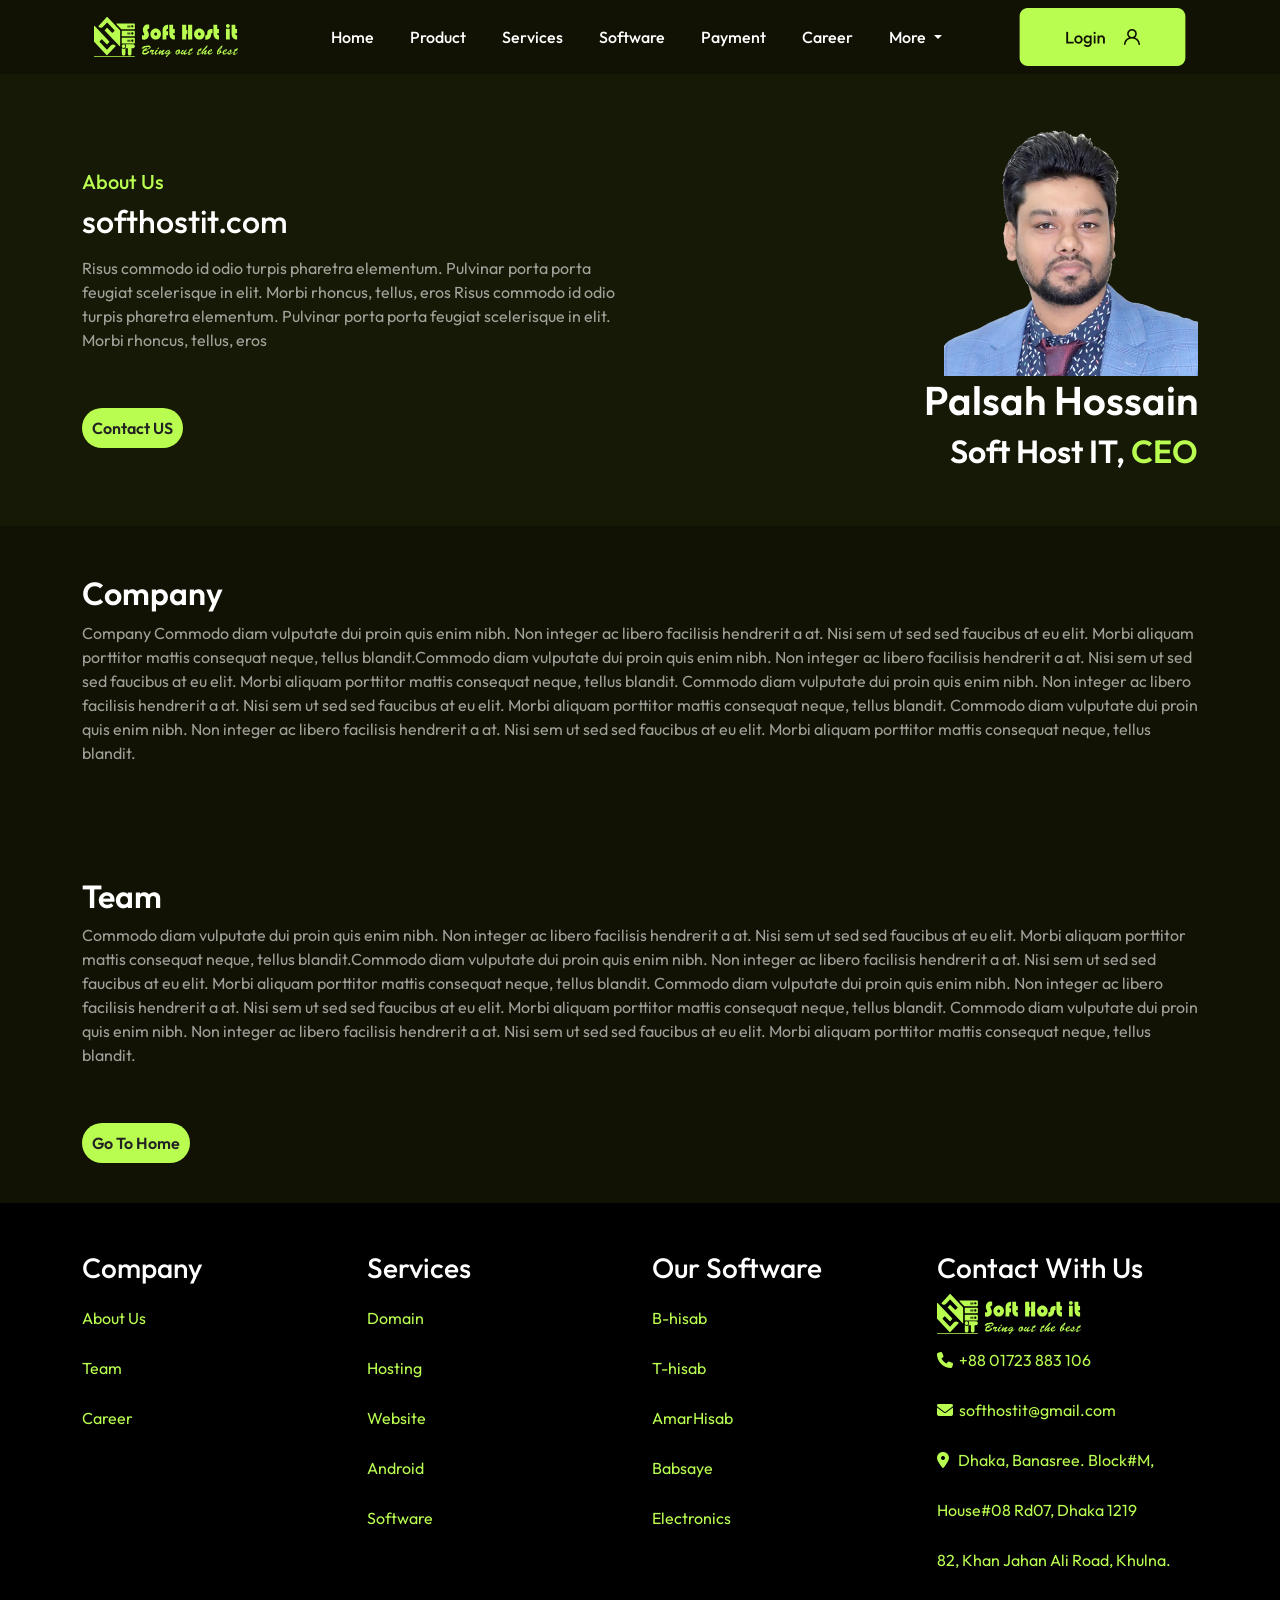
==== about.html @ 69c4471f "design changed" ====
<!doctype html>
<html lang="en">

<head>
    <meta charset="utf-8">
    <!-- ==== Favicons ==== -->
    <link rel="shortcut icon" href="favicon.png" type="image/x-icon">
    <link rel="icon" href="images/favicon.png" type="image/x-icon">
    <title>Soft Host IT | Domain Registration, & Web Hosting, Online Accounting Software, Website Design & Development, Web App Development Services, POS Software</title>
    <meta http-equiv="X-UA-Compatible" content="IE=edge">
    <meta name="viewport" content="width=device-width, initial-scale=1, user-scalable=no">
    <meta name="description" content="Domain Registration, & Web Hosting, Online business Accounting Billing Inventory Software, Web Design & Development, Web Application Development, Doamin Registration, cheap best web hosting service, POS Software" />
    <meta name="author" content="Soft Host IT, POS Software" />
    <link href="https://cdn.jsdelivr.net/npm/bootstrap@5.3.3/dist/css/bootstrap.min.css" rel="stylesheet">
    <link rel="stylesheet" href="https://cdnjs.cloudflare.com/ajax/libs/font-awesome/6.5.2/css/all.min.css" />
    <link rel="stylesheet" href="css/style.css">
</head>

<body>
    <div class="header" id="header">
        <div class="container">
            <!-- ====================== Navbar ====================== -->
            <nav class="navbar navbar-expand-lg bg-body-tertiary ">
                <div class="container-fluid">
                    <a class="navbar-brand" href="index.html" title="Domain Registration, & Web Hosting, Online business Accounting Billing Inventory Software, Web Design & Development, Web Application Development, Doamin Registration, cheap best web hosting service, POS Software">
                        <img src="images/soft-hoost-it-logo.svg" title="Domain Registration, & Web Hosting, Online business Accounting Billing Inventory Software, Web Design & Development, Web Application Development, Doamin Registration, cheap best web hosting service, POS Software" 
                        alt="Domain Registration, & Web Hosting, Online business Accounting Billing Inventory Software, Web Design & Development, Web Application Development, Doamin Registration, cheap best web hosting service, POS Software">
                    </a>
                    <button class="navbar-toggler" type="button" data-bs-toggle="collapse" data-bs-target="#navbarSupportedContent" aria-controls="navbarSupportedContent" aria-expanded="false" aria-label="Toggle navigation">
                        <span class="navbar-toggler-icon"></span>
                    </button>
                    <div class="collapse navbar-collapse" id="navbarSupportedContent">
                        <ul class="navbar-nav mx-auto mb-2 mb-lg-0">
                            <li class="nav-item">
                                <a class="nav-link active" aria-current="page" href="index.html">Home</a>
                            </li>
                            <li class="nav-item">
                                <a class="nav-link" href="#product">Product</a>
                            </li>
                            <li class="nav-item">
                                <a class="nav-link" href="#services">Services</a>
                            </li>
                            <li class="nav-item">
                                <a class="nav-link" href="#">Software</a>
                            </li>
                            <li class="nav-item">
                                <a class="nav-link" href="#">Payment</a>
                            </li>
                            <li class="nav-item">
                                <a class="nav-link" href="#">Career</a>
                            </li>
                            <li class="nav-item dropdown">
                                <a class="nav-link dropdown-toggle" href="#" role="button" data-bs-toggle="dropdown" aria-expanded="false">
                                  More
                                </a>
                                <ul class="dropdown-menu">
                                  <li><a class="dropdown-item" href="about.html">About Us</a></li>
                                  <li><hr class="dropdown-divider"></li>
                                  <li><a class="dropdown-item" href="#">Contact Us</a></li>
                                </ul>
                              </li>
                        </ul>
                        <button type="button" class="header-login-btn"><img src="images/header/Login-buttons.png" alt=""></button>
                    </div>
                </div>
            </nav>
        </div>
    </div>
  
    <!-- ====================== About ====================== -->
    <div class="about py-5" id="about">
        <div class="container">
            <div class="row">
                <div class="col-md-6">
                    <h5 class="mt-5">About Us</h5>
                    <h2 class="text-white">softhostit.com</h2>
                    <p class="mt-3">Risus commodo id odio turpis pharetra elementum. Pulvinar porta porta feugiat scelerisque in elit. Morbi rhoncus,
                         tellus, eros Risus commodo id odio turpis pharetra elementum. 
                         Pulvinar porta porta feugiat scelerisque in elit. Morbi rhoncus, tellus, eros </p><br><br>
                    <a href="contact.html">Contact US</a>
                </div>
                <div class="col-md-6" style="text-align: right;">
                    <img src="images/ceo.png" alt="">
                    <h1 class="text-white f-600">Palsah Hossain</h1>
                    <h2 class="text-white f-600">Soft Host IT, <span style="color: #B9FD50;">CEO</span></h2>
                </div>
            </div>
        </div>
    </div>

    <!-- ====================== Company ====================== -->
     <div class="company py-5" style="background-color: #111204;">
        <div class="container">
            <h2 class="text-white f-600">Company</h2>
            <p class="text-white" style="opacity: 60%;">Company
                Commodo diam vulputate dui proin quis enim nibh. Non integer ac libero facilisis hendrerit a at. Nisi sem ut sed sed faucibus at eu elit. Morbi aliquam porttitor mattis consequat neque, tellus blandit.Commodo diam vulputate dui proin quis enim nibh. Non integer ac libero facilisis hendrerit a at. Nisi sem ut sed sed faucibus at eu elit. Morbi aliquam porttitor mattis consequat neque, tellus blandit. Commodo diam vulputate dui proin quis enim nibh. Non integer ac libero facilisis hendrerit a at. Nisi sem ut sed sed faucibus at eu elit. Morbi aliquam porttitor mattis consequat neque, tellus blandit. Commodo diam vulputate dui proin quis enim nibh. Non integer ac libero facilisis hendrerit a at. Nisi sem ut sed sed faucibus at eu elit. Morbi aliquam porttitor mattis consequat neque, tellus blandit.  </p>
        </div>
     </div>

      <!-- ====================== Team ====================== -->
      <div class="team py-5" style="background-color: #111204;">
        <div class="container">
            <h2 class="text-white f-600">Team</h2>
            <p class="text-white" style="opacity: 60%;">Commodo diam vulputate dui proin quis enim nibh. Non integer ac libero facilisis hendrerit a at. Nisi sem ut sed sed faucibus at eu elit. Morbi aliquam porttitor mattis consequat neque, tellus blandit.Commodo diam vulputate dui proin quis enim nibh. Non integer ac libero facilisis hendrerit a at. Nisi sem ut sed sed faucibus at eu elit. Morbi aliquam porttitor mattis consequat neque, tellus blandit. Commodo diam vulputate dui proin quis enim nibh. Non integer ac libero facilisis hendrerit a at. Nisi sem ut sed sed faucibus at eu elit. Morbi aliquam porttitor mattis consequat neque, tellus blandit. Commodo diam vulputate dui proin quis enim nibh. Non integer ac libero facilisis hendrerit a at. Nisi sem ut sed sed faucibus at eu elit. Morbi aliquam porttitor mattis consequat neque, tellus blandit.   </p>
            <br><br>
            <a href="index.html" class="gotohome">Go To Home</a>
        </div>
     </div>

      <!-- ============================= Footer start ============================= -->
       <footer id="footer" class="footer py-5">
        <div class="container">
            <div class="row">
                <div class="col-md-3 col-6">
                    <h3 class="text-white">Company</h3>
                    <ul>
                        <li><a href="#">About Us</a></li>
                        <li><a href="#">Team</a></li>
                        <li><a href="#">Career</a></li>
                    </ul>
                </div>
                <div class="col-md-3 col-6">
                    <h3 class="text-white">Services</h3>
                    <ul>
                        <li><a href="#">Domain</a></li>
                        <li><a href="#">Hosting</a></li>
                        <li><a href="#">Website</a></li>
                        <li><a href="#">Android</a></li>
                        <li><a href="#">Software</a></li>
                    </ul>
                </div>
                <div class="col-md-3 col-6">
                    <h3 class="text-white">Our Software</h3>
                    <ul>
                        <li><a href="#">B-hisab</a></li>
                        <li><a href="#">T-hisab</a></li>
                        <li><a href="#">AmarHisab</a></li>
                        <li><a href="#">Babsaye</a></li>
                        <li><a href="#">Electronics</a></li>
                    </ul>
                </div>
                <div class="col-md-3 col-6">
                    <h3 class="text-white">Contact With Us</h3>
                    <img src="images/soft-hoost-it-logo.svg" alt="">
                    <ul>
                        <li><a href="#"><i class="fa-solid fa-phone"></i>&nbsp; +88 01723 883 106</a></li>
                        <li><a href="mailto:softhostit@gmail.com"><i class="fa-solid fa-envelope"></i>&nbsp; softhostit@gmail.com</a></li>
                        <li>
                            <a href="#">
                                <i class="fa-solid fa-location-dot"></i> &nbsp;
                                Dhaka, Banasree. Block#M, House#08 Rd07, Dhaka 1219<br>
                                82, Khan Jahan Ali Road, Khulna.
                            </a>
                    </li>
                    </ul>
                </div>
            </div>
        </div>
       </footer>
    
    <script src="https://cdn.jsdelivr.net/npm/bootstrap@5.3.3/dist/js/bootstrap.bundle.min.js"></script>
    <script src="https://cdnjs.cloudflare.com/ajax/libs/jquery/3.7.1/jquery.min.js"></script>
    <script src="js/script.js"></script>
    <script>
        $(document).ready(function(){
            $(".search-box, .search-input").on('focus', function(){
                $(".search-input").attr("placeholder", "");
            });
            $(".search-box, .search-input").on('focusout', function(){
                $(".search-input").attr("placeholder", "Search your domain...");
            });
            $("h1, h2, h3, h4, h5, h6, p, a").attr('title', 'Domain Registration, & Web Hosting, Online business Accounting Billing Inventory Software, Web Design & Development, Web Application Development, Doamin Registration, cheap best web hosting service, POS Software');
            $("img").attr('title', 'Domain Registration, & Web Hosting, Online business Accounting Billing Inventory Software, Web Design & Development, Web Application Development, Doamin Registration, cheap best web hosting service, POS Software');
            $("img").attr('alt', 'Domain Registration, & Web Hosting, Online business Accounting Billing Inventory Software, Web Design & Development, Web Application Development, Doamin Registration, cheap best web hosting service, POS Software');
        });

    </script>
</body>

</html>
---- css/style.css ----
@import url('https://fonts.googleapis.com/css2?family=Outfit:wght@100..900&display=swap');
.f-500{
    font-weight: 500 !important;
}
.f-600{
    font-weight: 600 !important;
}
.f-700{
    font-weight: 700 !important;
}
.f-800{
    font-weight: 800 !important;
}
.f-900{
    font-weight: 900 !important;
}
html{
    scroll-behavior: smooth;
}
* {
    margin: 0;
    padding: 0;
    box-sizing: border-box;
    font-family: "Outfit", sans-serif;
}
.navbar {
    background: transparent !important;
}
.navbar .navbar-nav .nav-item .nav-link {
    color: #fff !important;
    font-family: "Outfit", sans-serif;
    font-optical-sizing: auto;
    font-weight: 500;
    font-style: normal;
}
.navbar .navbar-nav .nav-item {
    padding: 0 10px;
}
.header {
    background-color: #111204;
    background-image: url("../images/header/background.png");
    background-repeat: no-repeat;
    background-position: center;
    background-size: cover;
    height: auto; 
}
.overlay-image {
    position: absolute;
    top: 0;
    left: 0;
    z-index: 0; /* Ensure overlay-image has lower z-index */
    background-repeat: no-repeat;
    background-position: center;
    background-size: cover;
    height: 100vh;
    width: 100%;
}
.header-login-btn {
    background: transparent;
    border: none;
    box-shadow: none;
}

/* banner section */
.header-banner .heading h1 {
    font-size: 70px;
    font-weight: 700;
    color: #fff;
}
.header-banner {
    margin-top: 150px;
}


.header-banner .heading h1 span {
    color: #B9FD50 !important;
}
.header-banner .heading h2 span {
    color: #B9FD50 !important;
}
.header-banner p {
    color: #fff;
    font-size: 24px;
    font-weight: 400;
    line-height: 36px;
    margin-top: 10px;
}
.header-line-text {
    font-size: 16px !important;
    line-height: 24px;
    font-weight: 400;
    color: #fff;
    text-align: center;
    text-transform: uppercase;
}
.header-software {
    background-color: #222222;
    padding: 10px;
    border-radius: 20px;
}
.header-software img {
    filter: grayscale(1000%);
    width: 70px;
    transition: 0.5s;
}
.header-software img:hover {
    transform: scale(1.3);
    filter: grayscale(0%);
}

/* domain */
.domain h1{
    margin-top: 40px;
    font-weight: 600;
    font-size: 36px;
}
.domain-list{
    display: block;
    margin: auto;
    max-width: 800px;
    margin-top: 20px
}
.domain-list ul li {
    list-style: none;
    float: left;
    text-align: center;
    width: 185px;
    font-size: 24px;
    color: #fff;
    font-weight: 600;
    border-right: 1px solid #B9FD50;
}
.domain-list ul li span {
    display: block;
    font-size: 20px;
    font-weight: 600;
    color: #B9FD50;
}

/* how-we-work */
.how-we-work span{
    text-transform: uppercase;
    font-weight: 600;
    color: #B9FD50;
}
.how-we-work h3{
    color: #fff;
    font-size: 55px;
}
.how-we-work p{
    color: #fff;
    margin-top: 30px;
    font-size: 29px;
}
.how-we-work a{
    background-color: #B9FD50;
    font-weight: 600;
    text-decoration: none;
    padding: 15px 30px;
    border-radius: 8px;
    margin-top: 10px;
}
/* Our Work ========================= */
.our-work .title{
    font-weight: 700;
    font-size: 50px;
}
.our-work p{
    font-weight: 600;
}
.load-more-btn{
    padding: 12px 20px;
    background: #fff;
    border: 1px solid #ccc;
    border-radius: 10px;
    margin-top: 10px;
    display: block;
    margin: auto;
}

/* Services ======================================= */
.services{
    background-color: #111204;
}
.services ul{
    display: block;
}
.services ul li{
    list-style: none;
    display: inline;
    padding: 10px;
    border-radius: 8px;
    margin-left: 10px;
    background-color: #B9FD50;
    font-weight: 600;
    line-height: 50px;
}
.service-load-more-btn{
    background: transparent;
    border: 0; 
    color: #fff;
}
.service-load-more-btn i{
    color: #B9FD50;
}
.benifits span{
    color: #B9FD50;
    font-weight: 600;
}
.benifits h1{
    color: #fff;
    font-size: 50px;
    font-weight: 600;
}
.benifits p{
    margin-top: 15px;
    color: #fff;
    font-size: 24px;
}
.benifits a{
    background-color: #B9FD50;
    font-weight: 600;
    text-decoration: none;
    padding: 15px 30px;
    border-radius: 8px;
    margin-top: 10px;
}

/* domain search ======================== */
.search-box {
    position: absolute;
    left: 50%;
    transform: translate(-50%);
    height: 60px;
    background: #B9FD50;
    line-height: 40px;
    padding: 10px;
    border-radius: 60px;
    transition: all 0.3s ease;
    max-width: 90%;
    box-sizing: border-box;
}

.search-input {
    background: #B9FD50;
    color: #222;
    font-weight: 600;
    outline: none;
    border: none;
    line-height: 40px;
    width: 240px;
    float: left;
    font-size: 14px;
    transition: 0.7s ease;
    font-family: sans-serif;
    box-sizing: border-box;
}

.search-btn {
    display: flex;
    justify-content: center;
    align-items: center;
    text-decoration: none;
    background: #B9FD50;
    padding: 12px;
    border-radius: 50%;
    float: right;
    color: #ff5722;
    transition: 0.4s ease;
}

.search-input::placeholder {
    color: #222;
    font-weight: 600;
}

.search-box:hover > .search-input,
.search-input:focus {
    width: 400px;
    margin: 0 8px;
}

.search-box:hover > .search-btn,
.search-input:focus + .search-btn {
    background: #fff;
}



.product .card {
    background: #F9F9F9;
    border-radius: 30px;     
    box-shadow: 0px 2.93px 5.86px 0px #0000000D;
    border: none !important;
}
.product .card p{
    font-size: 12px;
}

.carousel-control-prev,
.carousel-control-next {
  top: 50%;
  transform: translateY(-50%);
  width: 5%;
}

.carousel-control-prev {
  left: -10%;
}

.carousel-control-next {
    right: -10%;
}

.carousel-control-prev-icon,
.carousel-control-next-icon {
  background-color: black; 
  background-image: none; 
  border-radius: 50%;
  width: 50px;
  height: 50px;
  line-height: 50px;
}



.pricing-list{
    background-color: #111204;
}
.pricing-list .top-heading{
    text-align: center;
    display: block;
    font-weight: 600;
    text-transform: uppercase;
    color: #B9FD50;
}
.pricing-list .card{
    background: #222222;
    border: 1px solid #B9FD50;
}
.pricing-list .card .card-body p{
    color: #ccc;
    font-size: 14px;
}
.pricing-list .popular{
    background-color: #B9FD50;
    padding: 10px;
    text-align: center;
    font-weight: 600;
    display: inline;
    float: right;
    border-radius: 10px;
}
.pricing-list .vest-value{
    background-color: #fff;
    color: #222;
    padding: 10px;
    text-align: center;
    font-weight: 600;
    display: inline;
    float: right;
    border-radius: 10px;
}
.pricing-list .price-amount{
    color: #B9FD50;
    font-weight: 600;
    font-size: 35px;
}
.pricing-list ul{
    padding-left: 0 !important;
}
.pricing-list ul li{
    list-style: none;
    color: #fff;
}
.pricing-list hr{
    border-bottom: 1px solid #B9FD50;
}
.pricing-list .click_to_buy{
    background-color: #B9FD50;
    border-radius: 10px;
    padding: 10px;
    text-align: center;
    color: #222;
    font-weight: 600;
    text-decoration: none;
    display: block;
    width: 100%;
    margin-top: 35px;
}

/* About US  */
.about{
    background: #161906;
}
.about h5{
    color: #B9FD50 !important;
}
.about p{
    color: #fff;
    opacity: 60%;
}
.about a{
    background-color: #B9FD50;
    text-decoration: none;
    color: #222;
    font-weight: 600;
    border-radius: 25px;
    padding: 10px;
    text-align: center;
    color: #222;
    font-weight: 600;
    text-decoration: none;
    border: none;
}

.gotohome{
    background-color: #B9FD50;
    text-decoration: none;
    color: #222;
    font-weight: 600;
    border-radius: 25px;
    padding: 10px;
    text-align: center;
    color: #222;
    font-weight: 600;
    text-decoration: none;
    border: none;
}
.login input {
    background-color: transparent;
    text-align: center;
    border: 1px solid #B9FD50;
    color: #B9FD50;
    padding: 10px;
    border-radius: 10px;
    width: 30%;
}
.login input::placeholder {
    color: #B9FD50;
}
.login button {
    width: 30%;
    background-color: #B9FD50;
    text-decoration: none;
    color: #222;
    font-weight: 600;
    border-radius: 10px;
    padding: 10px;
    text-align: center;
    border: none;
    margin-top: 20px;
}

.signup input {
    background-color: transparent;
    text-align: center;
    border: 1px solid #B9FD50;
    color: #B9FD50;
    padding: 10px;
    border-radius: 10px;
    width: 30%;
}
.signup input::placeholder {
    color: #B9FD50;
}
.signup button {
    width: 30%;
    background-color: #B9FD50;
    text-decoration: none;
    color: #222;
    font-weight: 600;
    border-radius: 10px;
    padding: 10px;
    text-align: center;
    border: none;
    margin-top: 20px;
}

  .footer {
    background-color: #000;
    padding: 30px;
  }
  .footer ul{
    padding-left: 0;
  }
  .footer ul li{
    list-style: none;
    line-height: 50px;
  }
  .footer ul li a{
    color: #B9FD50;
    text-decoration: none;
  }
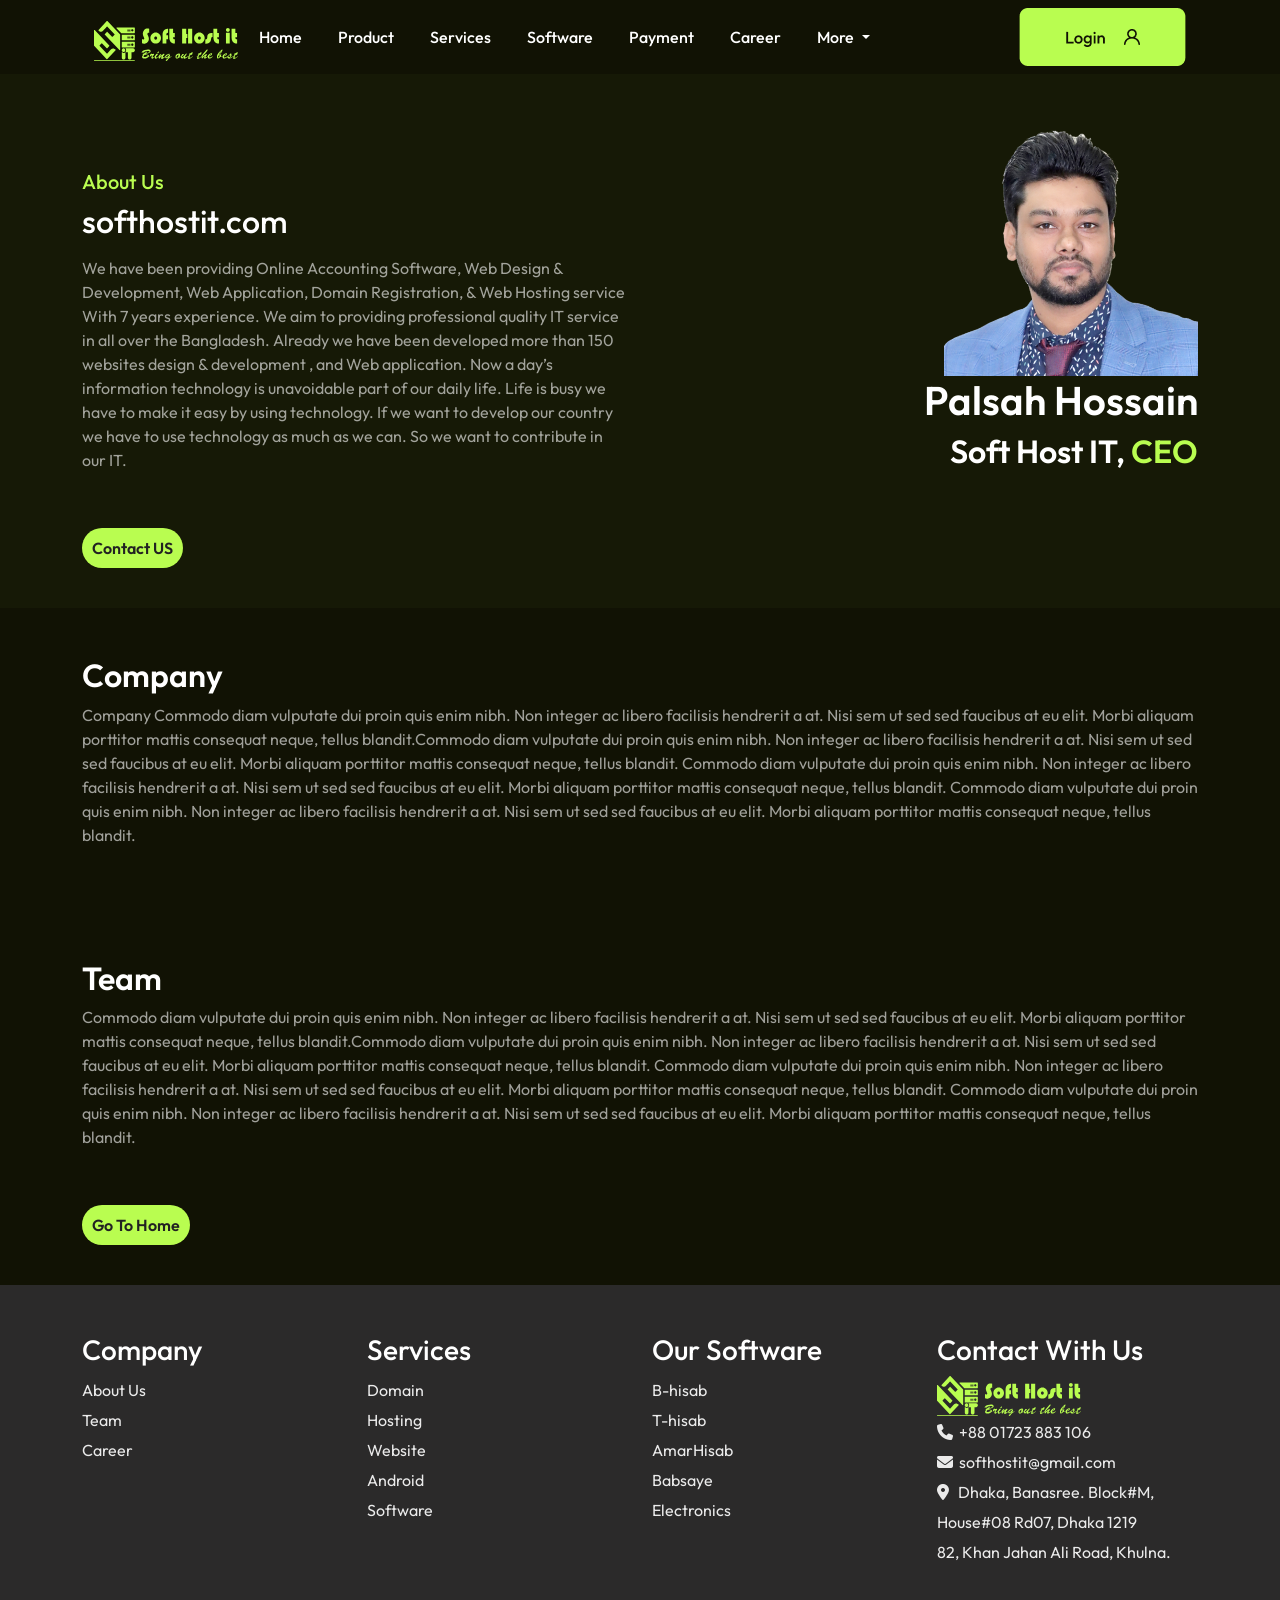
==== commit da83315d: "design changed" ====
--- a/about.html
+++ b/about.html
@@ -74,9 +74,7 @@
                 <div class="col-md-6">
                     <h5 class="mt-5">About Us</h5>
                     <h2 class="text-white">softhostit.com</h2>
-                    <p class="mt-3">Risus commodo id odio turpis pharetra elementum. Pulvinar porta porta feugiat scelerisque in elit. Morbi rhoncus,
-                         tellus, eros Risus commodo id odio turpis pharetra elementum. 
-                         Pulvinar porta porta feugiat scelerisque in elit. Morbi rhoncus, tellus, eros </p><br><br>
+                    <p class="mt-3">We have been providing Online Accounting Software, Web Design & Development, Web Application, Domain Registration, & Web Hosting service With 7 years experience. We aim to providing professional quality IT service in all over the Bangladesh. Already we have been developed more than 150 websites design & development , and Web application. Now a day’s information technology is unavoidable part of our daily life. Life is busy we have to make it easy by using technology. If we want to develop our country we have to use technology as much as we can. So we want to contribute in our IT.</p><br><br>
                     <a href="contact.html">Contact US</a>
                 </div>
                 <div class="col-md-6" style="text-align: right;">
--- a/css/style.css
+++ b/css/style.css
@@ -1,4 +1,10 @@
 @import url('https://fonts.googleapis.com/css2?family=Outfit:wght@100..900&display=swap');
+:root {
+  --color1: #B9FD50;
+  --color2: #111204;
+  --color10: #B9FD5017;
+}
+
 .f-500{
     font-weight: 500 !important;
 }
@@ -23,8 +29,87 @@
     box-sizing: border-box;
     font-family: "Outfit", sans-serif;
 }
+.backToTopBtn {
+    position: fixed;
+    bottom: 50px;
+    right: 50px;
+    z-index: 1;
+    height: 50px;
+    width: 50px;
+    font-size: 20px;
+    border: none;
+    color: #cccccc;
+    border-radius: 100%;
+    transition: 0.5s;
+    cursor: pointer;
+  }
+  .backToTopBtn:not(:hover) {
+    background: #1f1f1f;
+  }
+  .backToTopBtn:hover {
+    background: #0f0f0f;
+  }
+  .backToTopBtn.active {
+    visibility: visible;
+    opacity: 1;
+    pointer-events: auto;
+  }
+  .backToTopBtn:not(.active) {
+    visibility: hidden;
+    opacity: 0;
+    pointer-events: none;
+  }
+
+  button[onclick="liveChatBtn()"] {
+    position: fixed;
+}
+.typed::after{
+  content: "|";
+  font-size: 150%;
+  line-height: 30px;
+  animation: blink .75s step-end infinite;
+}
+.navbar-brand {
+  position: relative;
+  display: inline-block;
+}
+.navbar-brand img {
+  position: absolute;
+  top: 0;
+  left: 0;
+  margin-top: -12px;
+  transition: opacity 0.5s ease-in-out;
+}
+.navbar-brand img.default {
+  opacity: 1;
+}
+.navbar-brand img.hover {
+  opacity: 0;
+}
+.navbar-brand:hover img.default {
+  opacity: 0;
+}
+.navbar-brand:hover img.hover {
+  opacity: 1;
+}
+
+  
 .navbar {
     background: transparent !important;
+}
+#menu {
+    width: 100%;
+    background-color: var(--color2);
+    position: fixed;
+    top: 0;
+    left: 0; 
+    transition: background-color 0.3s; 
+    z-index: 2020; 
+    height: 80px;  
+}
+.navbar-toggler .fas {
+    color: var(--color1) !important;
+    font-size: 1.5rem;
 }
 .navbar .navbar-nav .nav-item .nav-link {
     color: #fff !important;
@@ -36,8 +121,10 @@
 .navbar .navbar-nav .nav-item {
     padding: 0 10px;
 }
+
+
 .header {
-    background-color: #111204;
+    background-color: var(--color2);
     background-image: url("../images/header/background.png");
     background-repeat: no-repeat;
     background-position: center;
@@ -60,6 +147,12 @@
     border: none;
     box-shadow: none;
 }
+.tech-list-images {
+    display: inline-block;
+    width: 20px; /* You can adjust the initial size as needed */
+    height: 20px; /* You can adjust the initial size as needed */
+    animation: growShrink 2s infinite; /* 2s is the duration of the animation cycle */
+}
 
 /* banner section */
 .header-banner .heading h1 {
@@ -68,15 +161,15 @@
     color: #fff;
 }
 .header-banner {
-    margin-top: 150px;
+    padding-top: 150px;
 }
 
 
 .header-banner .heading h1 span {
-    color: #B9FD50 !important;
+    color: var(--color1) !important;
 }
 .header-banner .heading h2 span {
-    color: #B9FD50 !important;
+    color: var(--color1) !important;
 }
 .header-banner p {
     color: #fff;
@@ -92,10 +185,11 @@
     color: #fff;
     text-align: center;
     text-transform: uppercase;
+    animation: header_line_text_animation 3s  infinite;
 }
 .header-software {
     background-color: #222222;
-    padding: 10px;
+    padding: 20px;
     border-radius: 20px;
 }
 .header-software img {
@@ -128,20 +222,20 @@
     font-size: 24px;
     color: #fff;
     font-weight: 600;
-    border-right: 1px solid #B9FD50;
+    border-right: 1px solid var(--color1);
 }
 .domain-list ul li span {
     display: block;
     font-size: 20px;
     font-weight: 600;
-    color: #B9FD50;
+    color: var(--color1);
 }
 
 /* how-we-work */
 .how-we-work span{
     text-transform: uppercase;
     font-weight: 600;
-    color: #B9FD50;
+    color: var(--color1);
 }
 .how-we-work h3{
     color: #fff;
@@ -153,7 +247,7 @@
     font-size: 29px;
 }
 .how-we-work a{
-    background-color: #B9FD50;
+    background-color: var(--color1);
     font-weight: 600;
     text-decoration: none;
     padding: 15px 30px;
@@ -177,10 +271,35 @@
     display: block;
     margin: auto;
 }
+.our-work .card{
+  border-radius: 20px;
+  border: 0 !important;
+  transition: 0.5s;
+  position: relative;
+}
+.our-work .card:hover{
+  box-shadow: 0 14px 28px rgba(0,0,0,0.25), 0 10px 10px rgba(0,0,0,0.22);
+}
+.our-work .card .card-body{
+  position: absolute;
+  bottom: 0;
+  padding-bottom: 0;
+  color: #fff;
+  background-color: #00000080;
+  border-radius: 0 0 10px 10px;
+  visibility: hidden;
+  transition: visibility 0.5s ease;
+}
+.our-work .card:hover .card-body{
+  visibility: visible;
+}
+.our-work .card-img-top{
+    border-radius: 10px;
+}
 
 /* Services ======================================= */
 .services{
-    background-color: #111204;
+    background-color: var(--color2);
 }
 .services ul{
     display: block;
@@ -191,7 +310,7 @@
     padding: 10px;
     border-radius: 8px;
     margin-left: 10px;
-    background-color: #B9FD50;
+    background-color: var(--color1);
     font-weight: 600;
     line-height: 50px;
 }
@@ -201,10 +320,10 @@
     color: #fff;
 }
 .service-load-more-btn i{
-    color: #B9FD50;
+    color: var(--color1);
 }
 .benifits span{
-    color: #B9FD50;
+    color: var(--color1);
     font-weight: 600;
 }
 .benifits h1{
@@ -218,7 +337,7 @@
     font-size: 24px;
 }
 .benifits a{
-    background-color: #B9FD50;
+    background-color: var(--color1);
     font-weight: 600;
     text-decoration: none;
     padding: 15px 30px;
@@ -232,7 +351,7 @@
     left: 50%;
     transform: translate(-50%);
     height: 60px;
-    background: #B9FD50;
+    background: var(--color1);
     line-height: 40px;
     padding: 10px;
     border-radius: 60px;
@@ -242,7 +361,7 @@
 }
 
 .search-input {
-    background: #B9FD50;
+    background: var(--color1);
     color: #222;
     font-weight: 600;
     outline: none;
@@ -261,7 +380,7 @@
     justify-content: center;
     align-items: center;
     text-decoration: none;
-    background: #B9FD50;
+    background: var(--color1);
     padding: 12px;
     border-radius: 50%;
     float: right;
@@ -295,6 +414,9 @@
 }
 .product .card p{
     font-size: 12px;
+}
+.our-product{
+  background-color: var(--color2);
 }
 
 .carousel-control-prev,
@@ -325,25 +447,25 @@
 
 
 .pricing-list{
-    background-color: #111204;
+    background-color: var(--color2);
 }
 .pricing-list .top-heading{
     text-align: center;
     display: block;
     font-weight: 600;
     text-transform: uppercase;
-    color: #B9FD50;
+    color: var(--color1);
 }
 .pricing-list .card{
     background: #222222;
-    border: 1px solid #B9FD50;
+    border: 1px solid var(--color1);
 }
 .pricing-list .card .card-body p{
     color: #ccc;
     font-size: 14px;
 }
 .pricing-list .popular{
-    background-color: #B9FD50;
+    background-color: var(--color1);
     padding: 10px;
     text-align: center;
     font-weight: 600;
@@ -362,7 +484,7 @@
     border-radius: 10px;
 }
 .pricing-list .price-amount{
-    color: #B9FD50;
+    color: var(--color1);
     font-weight: 600;
     font-size: 35px;
 }
@@ -374,10 +496,10 @@
     color: #fff;
 }
 .pricing-list hr{
-    border-bottom: 1px solid #B9FD50;
+    border-bottom: 1px solid var(--color1);
 }
 .pricing-list .click_to_buy{
-    background-color: #B9FD50;
+    background-color: var(--color1);
     border-radius: 10px;
     padding: 10px;
     text-align: center;
@@ -394,14 +516,14 @@
     background: #161906;
 }
 .about h5{
-    color: #B9FD50 !important;
+    color: var(--color1) !important;
 }
 .about p{
     color: #fff;
     opacity: 60%;
 }
 .about a{
-    background-color: #B9FD50;
+    background-color: var(--color1);
     text-decoration: none;
     color: #222;
     font-weight: 600;
@@ -415,7 +537,7 @@
 }
 
 .gotohome{
-    background-color: #B9FD50;
+    background-color: var(--color1);
     text-decoration: none;
     color: #222;
     font-weight: 600;
@@ -430,18 +552,18 @@
 .login input {
     background-color: transparent;
     text-align: center;
-    border: 1px solid #B9FD50;
-    color: #B9FD50;
+    border: 1px solid var(--color1);
+    color: var(--color1);
     padding: 10px;
     border-radius: 10px;
     width: 30%;
 }
 .login input::placeholder {
-    color: #B9FD50;
+    color: var(--color1);
 }
 .login button {
     width: 30%;
-    background-color: #B9FD50;
+    background-color: var(--color1);
     text-decoration: none;
     color: #222;
     font-weight: 600;
@@ -455,18 +577,18 @@
 .signup input {
     background-color: transparent;
     text-align: center;
-    border: 1px solid #B9FD50;
-    color: #B9FD50;
+    border: 1px solid var(--color1);
+    color: var(--color1);
     padding: 10px;
     border-radius: 10px;
     width: 30%;
 }
 .signup input::placeholder {
-    color: #B9FD50;
+    color: var(--color1);
 }
 .signup button {
     width: 30%;
-    background-color: #B9FD50;
+    background-color: var(--color1);
     text-decoration: none;
     color: #222;
     font-weight: 600;
@@ -478,21 +600,575 @@
 }
 
   .footer {
-    background-color: #000;
+    background-color: #2b2a2a;
     padding: 30px;
+  }
+  .footer hr{
+    border-bottom: 2px solid #fff;
+    margin-top: 5px;
+    width: 50%;
   }
   .footer ul{
     padding-left: 0;
   }
   .footer ul li{
     list-style: none;
-    line-height: 50px;
+    line-height: 30px;
+    transition: 0.5s;
   }
   .footer ul li a{
-    color: #B9FD50;
+    color: #fff;
+    opacity: 0.9;
     text-decoration: none;
   }
-
+  .footer ul li:hover{
+    margin-left: 5px;
+  }
+  .social li{
+    list-style: none;
+    float: left !important; 
+    margin: 0 10px;
+    width: 40px;
+    height: 40px;
+    line-height: 40px !important;
+    text-align: center;
+    background-image: linear-gradient(120deg, #84fab0 0%, #8fd3f4 100%);
+    border-radius: 50%;
+    border: none;
+    transition: 0.5s;
+  }
+  .social li a{
+    color: #000000 !important;
+  }
+  .social ul li:hover{
+    margin-left: 0 !important;
+    transform: scale(1.1) !important;
+  }
+
+
+  /* Pricing table  */
+  .table-three {
+  display: -webkit-box;
+  display: -ms-flexbox;
+  display: flex;
+  margin: 4rem;
+  -ms-flex-wrap: wrap;
+  flex-wrap: wrap;
+  -webkit-box-align: center;
+  -ms-flex-align: center;
+  align-items: center;
+  -webkit-box-pack: center;
+  -ms-flex-pack: center;
+  justify-content: center;
+}
+
+@media (min-width:704px) {
+  .table-three {
+    margin-right: 0;
+    margin-left: 0;
+  }
+}
+
+@media (min-width:994px) {
+  .table-three {
+    max-width: 800px;
+  }
+}
+
+@media (min-width:1200px) {
+  .table-three {
+    max-width: none;
+    -ms-flex-wrap: nowrap;
+    flex-wrap: nowrap;
+  }
+}
+
+.table-three__cell {
+  width: 100%;
+  max-width: 350px;
+  margin: 1rem;
+  padding: 32px;
+  -webkit-transition: all .5s ease-in-out;
+  transition: all .5s ease-in-out;
+  border-radius: 20px;
+}
+
+@media (min-width:1200px) {
+  .table-three__cell {
+    margin-right: 0;
+    margin-left: 0;
+    border-radius: 0;
+  }
+}
+
+@media (min-width:1000px) {
+  .table-three__cell:first-child {
+    border-top-left-radius: 20px;
+    border-bottom-left-radius: 20px;
+  }
+}
+
+@media (min-width:1000px) {
+  .table-three__cell:last-child {
+    border-top-right-radius: 20px;
+    border-bottom-right-radius: 20px;
+  }
+}
+
+.table-three__cell:hover {
+  z-index: 1;
+  margin-top: 0;
+  margin-bottom: 0;
+  /* padding-top: 4rem;
+  padding-bottom: 4rem; */
+  transform: scale(1.05);
+  -webkit-transition: all .2s ease-in-out;
+  transition: all .2s ease-in-out;
+  border-radius: 20px;
+  box-shadow: 0 20px 50px 0 rgba(54, 54, 54, .3);
+}
+.table-three__cell .table-three__cell--orange:hover{
+  z-index: 1;
+  margin-top: 0;
+  margin-bottom: 0;
+  padding-top: -3rem;
+  padding-bottom: -3rem;
+  -webkit-transition: all .2s ease-in-out;
+  transition: all .2s ease-in-out;
+  border-radius: 0;
+  box-shadow: 0 20px 50px 0 rgba(54, 54, 54, .3);
+}
+
+.table-three__cell--green {
+  background: #575e0e;
+  border: 1px solid #ccc;
+}
+
+.table-three__cell--cyan {
+  background: #575e0e;
+  border: 1px solid #ccc;
+}
+
+.table-three__cell--orange {
+  background: #575e0e;
+  border: 1px solid #ccc;
+}
+
+.table-three__cell--red {
+  background: #575e0e;
+  border: 1px solid #ccc;
+}
+
+.table-three__cell-header {
+  position: relative;
+  display: -webkit-box;
+  display: -ms-flexbox;
+  display: flex;
+  -webkit-box-orient: vertical;
+  -webkit-box-direction: normal;
+  -ms-flex-direction: column;
+  flex-direction: column;
+  margin-bottom: 1rem;
+  padding: 3rem;
+  -webkit-box-align: center;
+  -ms-flex-align: center;
+  align-items: center;
+  -webkit-box-pack: center;
+  -ms-flex-pack: center;
+  justify-content: center;
+}
+
+.table-three__cell-header--green:before {
+  background-image: url("[data-uri]");
+}
+
+.table-three__cell-header--cyan:before,
+.table-three__cell-header--green:before {
+  position: absolute;
+  z-index: 1;
+  top: 0;
+  right: 0;
+  bottom: 0;
+  left: 0;
+  content: "";
+  -webkit-transition: all .5s ease-in-out;
+  transition: all .5s ease-in-out;
+  opacity: .2;
+  background-repeat: no-repeat;
+  background-position: 50%;
+  background-size: 150px;
+}
+
+.table-three__cell-header--cyan:before {
+  background-image: url("[data-uri]");
+}
+
+.table-three__cell-header--orange:before {
+  background-image: url("[data-uri]");
+}
+
+.table-three__cell-header--orange:before,
+.table-three__cell-header--red:before {
+  position: absolute;
+  z-index: 1;
+  top: 0;
+  bottom: 0;
+  left: 0;
+  content: "";
+  -webkit-transition: all .5s ease-in-out;
+  transition: all .5s ease-in-out;
+  opacity: .2;
+  background-repeat: no-repeat;
+  background-position: 50%;
+  background-size: 150px;
+}
+
+.table-three__cell-header--red:before {
+  right: 0;
+  background-image: url("[data-uri]");
+}
+
+.table-three__cell-title {
+  margin-top: 1rem;
+  font-family: Montserrat Regular, sans-serif;
+  font-size: 36px;
+}
+
+.table-three__cell-subtitle,
+.table-three__cell-title {
+  color: #fff;
+  font-weight: 400;
+  line-height: 24px;
+}
+
+.table-three__cell-subtitle {
+  margin-top: .5rem;
+  letter-spacing: 3px;
+  text-transform: uppercase;
+  font-family: Montserrat Light, sans-serif;
+  font-size: 11px;
+}
+
+.table-three__cell-body {
+  position: relative;
+  border-radius: 20px;
+  background: #fff;
+}
+
+.table-three__cell-price {
+  padding: 40px 47px;
+  color: #363636;
+  border-top-left-radius: inherit;
+  border-top-right-radius: inherit;
+  background: #fafafa;
+  font-family: Montserrat Regular, sans-serif;
+  font-size: 32px;
+  font-weight: 600;
+  line-height: 24px;
+}
+
+.table-three__cell-list,
+.table-three__cell-price {
+  display: -webkit-box;
+  display: -ms-flexbox;
+  display: flex;
+  -webkit-box-orient: vertical;
+  -webkit-box-direction: normal;
+  -ms-flex-direction: column;
+  flex-direction: column;
+  -webkit-box-align: center;
+  -ms-flex-align: center;
+  align-items: center;
+  -webkit-box-pack: center;
+  -ms-flex-pack: center;
+  justify-content: center;
+}
+
+.table-three__cell-list {
+  margin-bottom: 50px;
+  padding-top: 30px;
+  padding-bottom: 60px;
+}
+
+.table-three__cell-list-item {
+  margin-top: 5px;
+  margin-bottom: 11px;
+  text-transform: capitalize;
+  font-family: Montserrat Regular, sans-serif;
+  font-size: 14px;
+  font-weight: 300;
+  transition: 0.3s ease-in-out;
+}
+
+.table-three__cell-list-item--inactive {
+  color: #d1d1d1;
+}
+
+.table-three__cell-list-item--yes {
+  color: #8dc63f;
+}
+
+.table-three__cell-list-item--no,
+.table-three__cell-list-item--yes {
+  display: inline-block;
+  margin-left: 4px;
+  text-transform: capitalize;
+}
+
+.table-three__cell-list-item--no {
+  color: #f04e4e;
+}
+
+.table-three__cell-button {
+  position: absolute;
+  bottom: -1.4rem;
+  left: 50%;
+  width: 174px;
+  height: 50px;
+  cursor: pointer;
+  -webkit-transition: background-color .5s ease-in-out, box-shadow .5s ease-in-out;
+  transition: background-color .5s ease-in-out, box-shadow .5s ease-in-out;
+  -webkit-transform: translateX(-50%);
+  transform: translateX(-50%);
+  white-space: nowrap;
+  text-decoration: none;
+  text-transform: uppercase;
+  color: #fff;
+  border: none;
+  border-radius: 10px;
+  border-radius: 25px;
+  outline: 0;
+  background: #363636;
+  box-shadow: 0 10px 30px rgba(54, 54, 54, 0);
+  font-family: Montserrat Light, sans-serif;
+  font-size: 14px;
+  font-weight: 700;
+}
+
+.table-three__cell-button--green:hover {
+  -webkit-transition: background-color .2s ease-in-out, box-shadow .3s ease-in-out;
+  transition: background-color .2s ease-in-out, box-shadow .3s ease-in-out;
+  background-color: #8dc63f;
+}
+
+.table-three__cell-button--green:hover:active {
+  -webkit-transition: all .2s ease-in-out;
+  transition: all .2s ease-in-out;
+  background-color: #a4d266;
+  box-shadow: 0 15px 50px rgba(54, 54, 54, .15);
+}
+
+.table-three__cell-button--cyan:hover {
+  -webkit-transition: background-color .2s ease-in-out, box-shadow .3s ease-in-out;
+  transition: background-color .2s ease-in-out, box-shadow .3s ease-in-out;
+  background-color: #2aa5a4;
+}
+
+.table-three__cell-button--cyan:hover:active {
+  -webkit-transition: all .2s ease-in-out;
+  transition: all .2s ease-in-out;
+  background-color: #5fd6d6;
+  box-shadow: 0 15px 50px rgba(54, 54, 54, .15);
+}
+
+.table-three__cell-button--orange:hover {
+  -webkit-transition: background-color .2s ease-in-out, box-shadow .3s ease-in-out;
+  transition: background-color .2s ease-in-out, box-shadow .3s ease-in-out;
+  background-color: #ce7a00;
+}
+
+.table-three__cell-button--orange:hover:active {
+  -webkit-transition: all .2s ease-in-out;
+  transition: all .2s ease-in-out;
+  background-color: #ffa21b;
+  box-shadow: 0 15px 50px rgba(54, 54, 54, .15);
+}
+
+.table-three__cell-button--red:hover {
+  -webkit-transition: background-color .2s ease-in-out, box-shadow .3s ease-in-out;
+  transition: background-color .2s ease-in-out, box-shadow .3s ease-in-out;
+  background-color: #ee3636;
+}
+
+.table-three__cell-button--red:hover:active {
+  -webkit-transition: all .2s ease-in-out;
+  transition: all .2s ease-in-out;
+  background-color: #f26666;
+  box-shadow: 0 15px 50px rgba(54, 54, 54, .15);
+}
+.table-three__cell-list-item:hover{
+  transform: scale(1.05);
+  font-weight: 600;
+}
+  /* Pricing table end  */
+ 
   
-
-
+  .technologies img{
+    transition: 1s;
+  }
+  .technologies img:hover{
+    transform: scale(1.3);
+  }
+
+  .payment-method-carousel .item {
+    background: #FDFDFD;
+    border-radius: 20px;
+    border: 1px solid #eee;
+    padding: 30px !important;
+    min-height: 150px !important;
+  }
+  .payment-method-carousel .item img {
+    margin: auto;
+    width: 120px !important;
+  }
+   .team .card{
+    background-image: linear-gradient(120deg, #d4fc79 0%, #96e6a1 100%);
+    border: 1px solid #ccc;
+    border-radius: 15px;
+    transition: 0.5s;
+   }
+   .team .card:hover{
+    transform: scale(1.1);
+    box-shadow: 0 19px 38px rgba(0,0,0,0.10), 0 15px 12px rgba(0,0,0,0.02);
+   }
+   .team .card img{
+    background-image: linear-gradient(120deg, #d4fc79 0%, #96e6a1 100%);
+    border-radius: 15px 15px 0 0;
+    max-height: 300px;
+   }
+
+  /* Team Member section */
+  @import url('https://fonts.googleapis.com/css?family=Raleway:400,500,700');
+.teams{
+	  font-family: 'Raleway', sans-serif;
+}
+.teams .shadow-effect {
+		    background: #fff;
+		    padding: 20px;
+		    border-radius: 20px;
+		    text-align: center;
+	border:1px solid #ECECEC;
+		    box-shadow: 0 19px 38px rgba(0,0,0,0.10), 0 15px 12px rgba(0,0,0,0.02);
+		}
+		
+		#customers-teams .item {
+			 height:470px !important;
+		    text-align: center;
+		    padding: 50px;
+				margin-bottom:80px;
+		    opacity: .2;
+		    -webkit-transform: scale3d(0.8, 0.8, 1);
+		    transform: scale3d(0.8, 0.8, 1);
+		    -webkit-transition: all 0.3s ease-in-out;
+		    -moz-transition: all 0.3s ease-in-out;
+		    transition: all 0.3s ease-in-out;
+		}
+#customers-teams .item p{
+	font-size:12px;
+}
+#customers-teams .item h2{
+	font-size:28px !important;
+	font-weight:500 !important;
+}
+#customers-teams .item .title{
+	font-size:14px;
+}
+#pastexp{
+	margin-top:20px;
+}
+#customers-teams .item h5{
+	font-size:15px !important;
+	font-weight:700 !important;
+}
+		#customers-teams .owl-item.active.center .item {
+		    opacity: 1;
+		    -webkit-transform: scale3d(1.0, 1.0, 1);
+		    transform: scale3d(1.0, 1.0, 1);
+		}
+		.teams .owl-carousel .owl-item .img-circle {
+		    transform-style: preserve-3d;
+		    max-width: 300px;
+    		margin: 0 auto 17px;
+			  transition: transform .5s;
+		}
+.teams .owl-carousel .owl-item .img-circle:hover {
+		    transform: scale(0.9);
+		}
+		#customers-teams.owl-carousel .owl-dots .owl-dot.active span,
+#customers-teams.owl-carousel .owl-dots .owl-dot:hover span {
+		    background: rgba(215,67,77,0.8);
+		    transform: translate3d(0px, -50%, 0px) scale(0.7);
+		}
+#customers-teams.owl-carousel .owl-dots{
+	display: inline-block;
+	width: 100%;
+	text-align: center;
+}
+#customers-teams.owl-carousel .owl-dots .owl-dot{
+	display: inline-block;
+}
+		#customers-teams.owl-carousel .owl-dots .owl-dot span {
+		    background: rgba(215,67,77,0.8);
+		    display: inline-block;
+		    height: 20px;
+		    margin: 0 2px 5px;
+			  margin-top:50px;
+		    transform: translate3d(0px, -50%, 0px) scale(0.3);
+		    transform-origin: 50% 50% 0;
+		    transition: all 250ms ease-out 0s;
+		    width: 20px;
+			  outline: none;
+				border-radius:50% !important;
+		}
+.owl-dot, .owl-dot:active, .owl-dot:focus { 
+	outline: 0 !important;
+}
+
+@media only screen and (max-width: 1000px){
+	#customers-teams.owl-carousel .owl-dots .owl-dot span {
+	height:20px;
+	width:20px;
+	margin-top:30px;
+	}
+}
+
+
+ #teamsocial {
+   align-items: center;
+	 justify-content: center;
+	 display: flex;
+	 margin:10px auto;
+	 margin-top:20px;
+  
+}
+  #teamsocial #socialicon {
+	 display: flex;
+	 align-items: center;
+	 justify-content: center;
+	 position: relative;
+	 width:40px;
+	 height: 40px;
+	 margin: 0 0.5rem;
+	 border-radius: 50%;
+	 cursor: pointer;
+	 font-size: 1.5rem;
+	 text-decoration: none;
+	 transition: all 0.3s ease;
+	
+}
+  #teamsocial #socialicon:hover {
+	 font-size: 2rem;
+	 width:50px;
+	 height: 50px;
+}
+ 
+
+
+
+
+
+
+
+  
+
+
